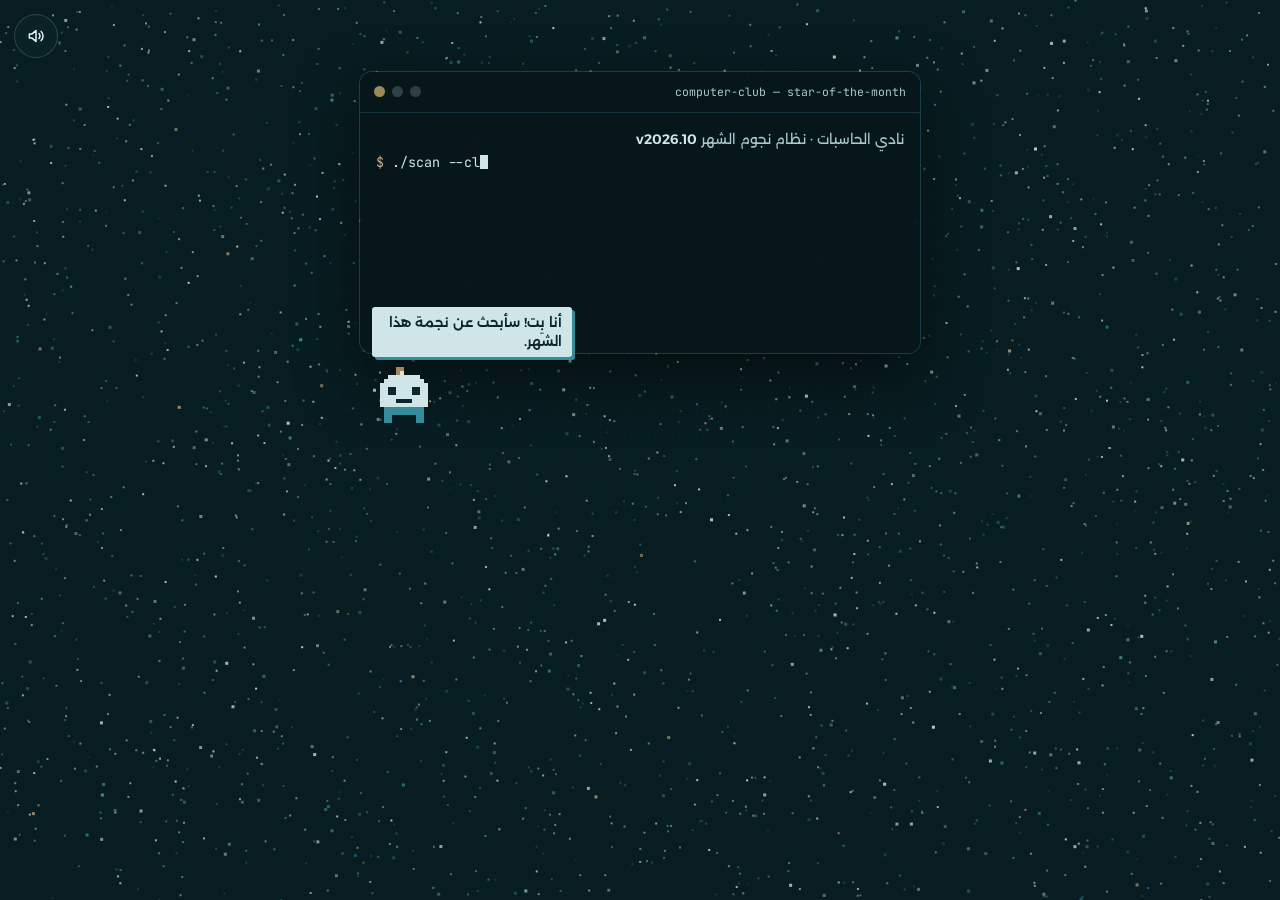
==== compile.html @ 95a60904 "Launch Star of the Month site with four interactive tabs A personal link per member (?n=name) opens " ====
<!doctype html>
<html lang="ar" dir="rtl">
<head>
<meta charset="utf-8">
<meta name="viewport" content="width=device-width,initial-scale=1,viewport-fit=cover">
<title>تجميع الماسة</title>
<meta name="theme-color" content="#0c272c">
<link rel="icon" href="/favicon.svg" type="image/svg+xml">
<link rel="preconnect" href="https://fonts.googleapis.com">
<link rel="preconnect" href="https://fonts.gstatic.com" crossorigin>
<link rel="stylesheet" href="https://fonts.googleapis.com/css2?family=Alexandria:wght@300;400;600;800&family=JetBrains+Mono:wght@400;600&display=swap">
<link rel="stylesheet" href="assets/core.css">
<style>
/* Concept D — the Computer Club's own medium: a terminal scans the club, then
   thousands of pixels compile into the diamond, and recompile into the member's name.
   Layout: terminal on top, a full-bleed pixel field behind, reveal at the bottom. */
body { height: 100%; overflow: hidden; background: #081d21; }
#field { position: fixed; inset: 0; width: 100%; height: 100%; display: block; touch-action: none; }
.grid-bg { position: fixed; inset: 0; pointer-events: none; opacity: .5;
  background-image: linear-gradient(rgba(53, 139, 154, .07) 1px, transparent 1px), linear-gradient(90deg, rgba(53, 139, 154, .07) 1px, transparent 1px);
  background-size: 24px 24px;
  -webkit-mask: radial-gradient(80% 60% at 50% 45%, #000, transparent); mask: radial-gradient(80% 60% at 50% 45%, #000, transparent);
}

.term {
  position: fixed; z-index: 10; left: 50%; top: calc(72px + env(safe-area-inset-top, 0px));
  width: min(calc(100% - 32px), 560px); translate: -50% 0;
  background: rgba(6, 22, 25, .86); -webkit-backdrop-filter: blur(6px); backdrop-filter: blur(6px);
  border-radius: 12px; box-shadow: 0 0 0 1px rgba(53, 139, 154, .35), 0 24px 60px rgba(0, 0, 0, .5);
  overflow: hidden; transition: transform 1s var(--ease-out), opacity .8s, top 1s var(--ease-out);
}
.term.away { transform: translateY(-30px) scale(.96); opacity: 0; pointer-events: none; }
.term__bar { display: flex; align-items: center; gap: 7px; padding: 10px 14px; direction: ltr; border-bottom: 1px solid rgba(53, 139, 154, .25); }
.term__bar i { width: 11px; height: 11px; border-radius: 50%; background: rgba(207, 229, 232, .2); }
.term__bar i:first-child { background: #9f895c; }
.term__bar span { margin-left: auto; font-family: var(--font-mono); font-size: .72rem; color: var(--ink-2); }
.term__body { padding: 14px 16px 16px; min-height: 240px; max-height: 46svh; overflow: hidden; font-family: var(--font-mono); font-size: .84rem; line-height: 1.75; }
.ln { white-space: pre-wrap; overflow-wrap: anywhere; }
.ln.cmd { direction: ltr; text-align: left; color: var(--mist); }
.ln.cmd .ps { color: var(--taupe-hi); }
.ln.out { direction: rtl; text-align: right; font-family: var(--font-ar); color: var(--ink-2); font-size: .86rem; }
.ln.out b { color: var(--mist); font-weight: 600; }
.ln.ok { color: #9fe0c5; }
.ln.gold { color: var(--taupe-hi); }
.bar { display: inline-block; direction: ltr; font-family: var(--font-mono); color: var(--teal); letter-spacing: -1px; }
.caret { display: inline-block; width: .6em; height: 1.1em; vertical-align: -.2em; background: var(--mist); animation: caret 1s steps(1) infinite; }
@keyframes caret { 50% { opacity: 0; } }

/* run key: an Enter keycap */
.run {
  position: fixed; z-index: 12; left: 50%; bottom: calc(40px + env(safe-area-inset-bottom, 0px)); translate: -50% 0;
  display: grid; justify-items: center; gap: 12px; text-align: center; transition: opacity .5s, transform .6s var(--ease-out);
}
.run[hidden] { display: none; }
.run p { margin: 0; color: var(--ink-2); font-size: .95rem; }
.keycap {
  position: relative; min-width: 190px; height: 64px; padding: 0 26px; border: 0; border-radius: 12px; cursor: pointer;
  display: inline-flex; align-items: center; justify-content: center; gap: 12px;
  font-family: var(--font-ar); font-weight: 700; font-size: 1.05rem; color: var(--abyss);
  background: linear-gradient(180deg, #f4fbfb, #cfe5e8);
  box-shadow: 0 6px 0 #6f9da3, 0 14px 24px rgba(0, 0, 0, .45);
  transition: transform .08s, box-shadow .08s;
}
.keycap kbd { font-family: var(--font-mono); font-size: .8rem; color: var(--deep); }
.keycap:active, .keycap.down { transform: translateY(5px); box-shadow: 0 1px 0 #6f9da3, 0 6px 12px rgba(0, 0, 0, .4); }
.keycap svg { width: 22px; height: 22px; }

/* mascot: بِت, a pixel sprite */
.bit { position: fixed; z-index: 11; width: 64px; height: 64px; image-rendering: pixelated; transition: left 1s var(--ease-out), top 1s var(--ease-out); }
.bit svg { width: 100%; height: 100%; display: block; shape-rendering: crispEdges; animation: hop 1.2s steps(2) infinite; }
@keyframes hop { 50% { transform: translateY(-4px); } }
.bit .blink { animation: bl 3.2s steps(1) infinite; }
@keyframes bl { 0%, 90% { opacity: 1; } 92%, 96% { opacity: 0; } }
.bit .say {
  position: absolute; bottom: 100%; left: 0; margin-bottom: 6px; width: max-content; max-width: 200px;
  font-family: var(--font-ar); font-size: .82rem; font-weight: 600; line-height: 1.45; color: var(--abyss); background: var(--mist);
  padding: .45em .8em; border-radius: 3px; box-shadow: 3px 3px 0 var(--teal); opacity: 0; transition: opacity .25s;
}
.bit .say.show { opacity: 1; }

/* reveal */
.reveal {
  position: fixed; z-index: 12; inset-inline: 0; bottom: 0; display: grid; justify-items: center; gap: 10px; text-align: center;
  padding: 0 max(20px, env(safe-area-inset-right, 0px)) calc(26px + env(safe-area-inset-bottom, 0px)) max(20px, env(safe-area-inset-left, 0px));
}
.reveal[hidden] { display: none; }
.reveal > * { animation: rise .8s var(--ease-out) both; }
.reveal > :nth-child(2) { animation-delay: .15s; } .reveal > :nth-child(3) { animation-delay: .3s; } .reveal > :nth-child(4) { animation-delay: .45s; }
@keyframes rise { from { opacity: 0; transform: translateY(20px); } to { opacity: 1; transform: none; } }
.role { display: flex; flex-wrap: wrap; justify-content: center; gap: .3em .7em; font-size: clamp(1rem, 4vw, 1.2rem); }
.role b { color: var(--taupe-hi); }
.role span { color: var(--ink-2); }
.msg { margin: 0; max-width: 34ch; font-weight: 300; color: var(--ink); text-wrap: pretty; }
.slogan { margin: 0; font-size: .82rem; color: var(--taupe-hi); }
.actions { display: flex; flex-wrap: wrap; justify-content: center; gap: 10px; }
.actions .btn { min-height: 48px; padding: 0 1.3em; font-size: .95rem; }
.sr { position: absolute; width: 1px; height: 1px; overflow: hidden; clip: rect(0 0 0 0); white-space: nowrap; }
.touch-hint { font-size: .78rem; color: rgba(169, 201, 205, .7); }
</style>
</head>
<body>
<canvas id="field" aria-hidden="true"></canvas>
<div class="grid-bg" aria-hidden="true"></div>

<section class="term" id="term" aria-label="الطرفية">
  <div class="term__bar"><i></i><i></i><i></i><span>computer-club — star-of-the-month</span></div>
  <div class="term__body" id="out" aria-live="polite"></div>
</section>

<div class="bit" id="bit" aria-hidden="true">
  <div class="say" id="bitSay"></div>
  <svg viewBox="0 0 16 16" id="bitSvg"></svg>
</div>

<div class="run" id="run" hidden>
  <p id="runHint"></p>
  <button class="keycap" id="runBtn" type="button"><svg viewBox="0 0 24 24" fill="none" stroke="currentColor" stroke-width="2.2" stroke-linecap="round" stroke-linejoin="round" aria-hidden="true"><path d="M20 5v7a3 3 0 0 1-3 3H5m0 0 4-4m-4 4 4 4"/></svg><span id="runLabel"></span><kbd>Enter</kbd></button>
</div>

<section class="reveal" id="reveal" hidden>
  <h1 class="sr" id="srName"></h1>
  <div class="role"><b id="title"></b><span id="committee"></span></div>
  <p class="msg" id="msg"></p>
  <p class="slogan" id="slogan"></p>
  <div class="actions">
    <button class="btn btn--gold" id="saveBtn" type="button"><svg viewBox="0 0 24 24" fill="none" stroke="currentColor" stroke-width="2" stroke-linecap="round" stroke-linejoin="round" aria-hidden="true"><path d="M12 4v11m0 0-4.5-4.5M12 15l4.5-4.5M5 19.5h14"/></svg><span id="saveLabel"></span></button>
    <button class="btn btn--ghost" id="shareBtn" type="button"><svg viewBox="0 0 24 24" fill="none" stroke="currentColor" stroke-width="2" stroke-linecap="round" stroke-linejoin="round" aria-hidden="true"><path d="M8.6 13.5l6.8 4M15.4 6.5l-6.8 4"/><circle cx="18" cy="5" r="2.6"/><circle cx="6" cy="12" r="2.6"/><circle cx="18" cy="19" r="2.6"/></svg>مشاركة</button>
    <button class="btn btn--ghost" id="againBtn" type="button"><svg viewBox="0 0 24 24" fill="none" stroke="currentColor" stroke-width="2" stroke-linecap="round" stroke-linejoin="round" aria-hidden="true"><path d="M4 12a8 8 0 1 0 2.4-5.7M4 4v4.5h4.5"/></svg>من جديد</button>
  </div>
  <p class="touch-hint" id="touchHint"></p>
</section>

<script src="assets/core.js"></script>
<script>
(function () {
  var S = window.SOTM, m = S.member, G = S.G, $ = S.$;
  S.sound.mountButton();

  /* ---------- Bit, the pixel sprite ---------- */
  var BIT = [
    '................',
    '......XX........',
    '......XG........',
    '....MMMMMMMM....',
    '...MMMMMMMMMM...',
    '..MMMMMMMMMMMM..',
    '..MMKKMMMMKKMM..',
    '..MMKKMMMMKKMM..',
    '..MMMMMMMMMMMM..',
    '..MMMMKKKKMMMM..',
    '..MMMMMMMMMMMM..',
    '...TTTTTTTTTT...',
    '...TTTTTTTTTT...',
    '...TT......TT...',
    '...TT......TT...',
    '................'];
  var COL = { M: '#cfe5e8', K: '#0c272c', T: '#358b9a', X: '#9f895c', G: '#e9dcc3' };
  var svg = '';
  BIT.forEach(function (row, y) { for (var x = 0; x < 16; x++) { var ch = row[x]; if (COL[ch]) svg += '<rect class="' + (ch === 'K' && y < 8 ? 'blink' : '') + '" x="' + x + '" y="' + y + '" width="1" height="1" fill="' + COL[ch] + '"/>'; } });
  $('#bitSvg').innerHTML = svg;
  var bit = $('#bit'), bitSay = $('#bitSay');
  function bitTo(x, y) { bit.style.left = x + 'px'; bit.style.top = y + 'px'; }
  function bitTalk(t, ms) { bitSay.textContent = t; bitSay.classList.add('show'); clearTimeout(bitTalk.h); if (ms) bitTalk.h = setTimeout(function () { bitSay.classList.remove('show'); }, ms); }
  function placeBit() {
    var t = $('#term').getBoundingClientRect();
    bitTo(t.left + 12, t.bottom + 10);
  }
  placeBit(); addEventListener('resize', function () { if (!$('#term').classList.contains('away')) placeBit(); });

  /* ---------- terminal script ---------- */
  var out = $('#out');
  var monthSlug = 'oct-2026';
  function line(cls, html) { var d = document.createElement('div'); d.className = 'ln ' + cls; d.innerHTML = html || ''; out.appendChild(d); while (out.scrollHeight > out.clientHeight + 4 && out.children.length > 1) out.removeChild(out.firstChild); return d; }
  function typeCmd(text) {
    return new Promise(function (res) {
      var d = line('cmd', '<span class="ps">$</span> '), i = 0, span = document.createElement('span'), caret = document.createElement('span');
      caret.className = 'caret'; d.appendChild(span); d.appendChild(caret);
      (function tick() {
        span.textContent = text.slice(0, ++i); if (i % 2) S.sound.play('key');
        if (i < text.length) setTimeout(tick, S.reducedMotion() ? 0 : 28 + Math.random() * 40); else { caret.remove(); setTimeout(res, 250); }
      })();
    });
  }
  function bar(label, ms) {
    return new Promise(function (res) {
      var d = line('out', '<b>' + label + '</b> <span class="bar"></span> <span class="pc">٠٪</span>'), b = d.querySelector('.bar'), pc = d.querySelector('.pc'), k = 0, N = 12;
      var ar = function (n) { return String(n).replace(/\d/g, function (c) { return '٠١٢٣٤٥٦٧٨٩'[c]; }); };
      (function step() {
        k++; b.textContent = '█'.repeat(k) + '░'.repeat(N - k); pc.textContent = ar(Math.round(k / N * 100)) + '٪';
        if (k % 3 === 0) S.sound.play('tick');
        if (k < N) setTimeout(step, ms / N); else setTimeout(res, 120);
      })();
    });
  }
  var wait = S.wait;
  var started = false;

  function boot() {
    line('out', 'نادي الحاسبات · نظام نجوم الشهر <b>v2026.10</b>');
    setTimeout(function () { bitTalk(G('أنا بِت! سأبحث عن نجمة هذا الشهر.', 'أنا بِت! سأبحث عن نجم هذا الشهر.'), 3800); }, 600);
    wait(900).then(function () { return typeCmd('./scan --club=computer --month=' + monthSlug); })
      .then(function () { line('out', 'جارٍ مسح <b>٦ لجان</b> و<b>١٧ عضوًا</b>…'); return wait(500); })
      .then(function () { return bar('الشغف', 700); })
      .then(function () { return bar('العطاء', 600); })
      .then(function () { return bar('الإبداع', 600); })
      .then(function () { return bar('روح الفريق', 500); })
      .then(function () { var d = line('out gold', '✦ وُجدت إشارة ماسية في <b>' + m.committee + '</b>'); S.sound.play('ping', 1.1); return wait(700); })
      .then(function () { return typeCmd('compile diamond.dmd --for=' + '█'.repeat(Math.min(10, m.name.length))); })
      .then(function () { line('out', G('التجميع جاهز. ينتظر أمركِ.', 'التجميع جاهز. ينتظر أمرك.')); $('#run').hidden = false; bitTalk(G('اضغطي Enter لنبدأ!', 'اضغط Enter لنبدأ!'), 0); });
  }

  /* ---------- pixel field ---------- */
  var cv = $('#field'), cx = cv.getContext('2d'), W = 0, H = 0, DPR = 1, P = [], mode = 'drift', pointer = { x: -999, y: -999, on: false };
  var COLORS = ['#cfe5e8', '#358b9a', '#5fb0bd', '#ffffff', '#c9b28a', '#2a636d'];
  function resize() {
    DPR = Math.min(devicePixelRatio || 1, 2); W = innerWidth; H = innerHeight;
    cv.width = W * DPR; cv.height = H * DPR; cx.setTransform(DPR, 0, 0, DPR, 0, 0);
    if (mode === 'diamond') setTargets(diamondPoints());
    if (mode === 'name') setTargets(namePoints());
  }
  var COUNT = Math.round(Math.min(2600, Math.max(1300, innerWidth * innerHeight / 260)));
  for (var i = 0; i < COUNT; i++) {
    P.push({ x: Math.random() * innerWidth, y: Math.random() * innerHeight, vx: 0, vy: 0, tx: null, ty: null,
      s: Math.random() < 0.85 ? 2 : 3, c: COLORS[i % COLORS.length], d: Math.random() * 6.28, a: 0.25 + Math.random() * 0.5 });
  }
  resize(); addEventListener('resize', resize);

  function sample(drawFn, gap) {
    var o = document.createElement('canvas'); o.width = W; o.height = H;
    var g = o.getContext('2d'); drawFn(g);
    var data = g.getImageData(0, 0, W, H).data, pts = [];
    for (var y = 0; y < H; y += gap) for (var x = 0; x < W; x += gap) if (data[(y * W + x) * 4 + 3] > 128) pts.push([x, y]);
    return pts;
  }
  function diamondPoints() {
    var w = Math.min(W * 0.78, 420), cy = H * 0.42;
    return sample(function (g) {
      S.drawDiamond(g, W / 2, cy, w, { fills: ['rgba(0,0,0,0)', 'rgba(0,0,0,0)', 'rgba(0,0,0,0)', 'rgba(0,0,0,0)', 'rgba(0,0,0,0)', 'rgba(0,0,0,0)', 'rgba(0,0,0,0)', 'rgba(0,0,0,0)'], stroke: '#fff', lineWidth: 5 });
    }, W < 500 ? 3 : 4);
  }
  var nameLines = [];
  function namePoints() {
    var maxW = W * 0.88, fs = Math.min(W * 0.2, 150);
    var c = document.createElement('canvas').getContext('2d');
    // one line if it fits large enough, otherwise first name / rest
    c.font = '800 ' + fs + 'px Alexandria';
    nameLines = [m.name];
    if (c.measureText(m.name).width > maxW) {
      var one = S.fitText(c, m.name, maxW, fs, '800', 'Alexandria');
      if (one < fs * 0.62 && m.rest) { nameLines = [m.first, m.rest]; fs = Math.min(S.fitText(c, m.first, maxW, fs, '800', 'Alexandria'), S.fitText(c, m.rest, maxW, fs, '800', 'Alexandria')); }
      else fs = one;
    }
    var lh = fs * 1.15, top = H * 0.4 - (nameLines.length - 1) * lh / 2;
    return sample(function (g) {
      g.fillStyle = '#fff'; g.font = '800 ' + fs + 'px Alexandria'; g.textAlign = 'center'; g.textBaseline = 'middle'; g.direction = 'rtl';
      nameLines.forEach(function (l, i) { g.fillText(l, W / 2, top + i * lh); });
    }, W < 500 ? 3 : 4);
  }
  function setTargets(pts) {
    // shuffle so the assembly reads as a swarm, not a scan line
    for (var i = pts.length - 1; i > 0; i--) { var j = (Math.random() * (i + 1)) | 0, t = pts[i]; pts[i] = pts[j]; pts[j] = t; }
    P.forEach(function (p, i) {
      if (i < pts.length) { p.tx = pts[i][0]; p.ty = pts[i][1]; p.a = 1; }
      else { p.tx = null; p.ty = null; p.a = 0.18 + Math.random() * 0.3; }
    });
  }
  function scatter(power) {
    P.forEach(function (p) { var a = Math.random() * 6.28, sp = Math.random() * power; p.vx += Math.cos(a) * sp; p.vy += Math.sin(a) * sp; });
  }

  cv.addEventListener('pointermove', function (e) { pointer.x = e.clientX; pointer.y = e.clientY; pointer.on = true; });
  cv.addEventListener('pointerdown', function (e) { pointer.x = e.clientX; pointer.y = e.clientY; pointer.on = true; });
  cv.addEventListener('pointerleave', function () { pointer.on = false; });
  cv.addEventListener('pointerup', function (e) { if (e.pointerType !== 'mouse') pointer.on = false; });

  var last = performance.now();
  function frame(now) {
    var dt = Math.min(2, (now - last) / 16.7); last = now;
    cx.clearRect(0, 0, W, H);
    var R = 70;
    for (var i = 0; i < P.length; i++) {
      var p = P[i];
      if (p.tx != null) {
        p.vx += (p.tx - p.x) * 0.012 * dt; p.vy += (p.ty - p.y) * 0.012 * dt;
        p.vx *= 0.86; p.vy *= 0.86;
      } else {
        p.d += 0.01 * dt; p.vx += Math.cos(p.d) * 0.02; p.vy += Math.sin(p.d) * 0.02 + 0.004;
        p.vx *= 0.98; p.vy *= 0.98;
        if (p.y > H + 10) p.y = -10; if (p.x < -10) p.x = W + 10; if (p.x > W + 10) p.x = -10; if (p.y < -12) p.y = H + 8;
      }
      if (pointer.on) {
        var dx = p.x - pointer.x, dy = p.y - pointer.y, d2 = dx * dx + dy * dy;
        if (d2 < R * R) { var f = (1 - Math.sqrt(d2) / R) * 2.2; var dd = Math.sqrt(d2) || 1; p.vx += dx / dd * f; p.vy += dy / dd * f; }
      }
      p.x += p.vx * dt; p.y += p.vy * dt;
      cx.globalAlpha = p.a; cx.fillStyle = p.c; cx.fillRect(p.x, p.y, p.s, p.s);
    }
    cx.globalAlpha = 1;
    if (!stepping) requestAnimationFrame(frame);
  }
  var stepping = false;
  requestAnimationFrame(frame);
  // ?debug: let a test advance the physics without waiting on real frames
  if (/[?&]debug\b/.test(location.search)) window.__step = function (n) { stepping = true; for (var k = 0; k < n; k++) { last = performance.now() - 16.7; frame(performance.now()); } stepping = false; };

  /* ---------- run ---------- */
  function run() {
    if (started) return; started = true;
    S.sound.unlock(); S.sound.startMusic();
    $('#runBtn').classList.add('down'); setTimeout(function () { $('#runBtn').classList.remove('down'); }, 120);
    S.sound.play('blip');
    $('#run').hidden = true; bitTalk('جارٍ التجميع…', 2000);
    var d = line('ok', 'compiling ██████████ done'); d.className = 'ln cmd ok';
    setTimeout(function () {
      $('#term').classList.add('away');
      bitTo(16, innerHeight * 0.14);
      mode = 'diamond'; S.fontsReady(['800 100px Alexandria']).then(function () { setTargets(diamondPoints()); });
      S.sound.play('whoosh');
      setTimeout(function () { S.sound.play('ping', 0.8); bitTalk('هذه هي الماسة!', 2200); }, 1800);
      setTimeout(function () {
        scatter(14); S.sound.play('chisel');
        mode = 'name'; setTargets(namePoints());
        S.sound.play('whoosh');
      }, 4200);
      setTimeout(function () {
        S.sound.play('reveal');
        S.burst(innerWidth / 2, innerHeight * 0.4, 70, { speed: 10, lift: 4 });
        $('#srName').textContent = m.name;
        $('#reveal').hidden = false;
        bitTalk(G('ألف مبروك يا نجمتنا!', 'ألف مبروك يا نجمنا!'), 4000);
      }, 6400);
    }, 600);
  }
  $('#runBtn').addEventListener('click', run);
  addEventListener('keydown', function (e) { if (e.key === 'Enter' && !$('#run').hidden) { e.preventDefault(); run(); } });

  $('#runHint').textContent = G('كل شيء جاهز. شغّلي البرنامج.', 'كل شيء جاهز. شغّل البرنامج.');
  $('#runLabel').textContent = G('شغّلي', 'شغّل');
  $('#title').textContent = m.title;
  $('#committee').textContent = m.committee + ' · ' + S.CONFIG.month + ' ' + S.CONFIG.year;
  $('#msg').textContent = G('تألّقكِ لم يكن خطأً في الكود. كان نتيجة شغفكِ وعطائكِ وجهدكِ المستمر. استمري في الإبداع.',
    'تألّقك لم يكن خطأً في الكود. كان نتيجة شغفك وعطائك وجهدك المستمر. استمر في الإبداع.');
  $('#slogan').textContent = S.CONFIG.slogan;
  $('#saveLabel').textContent = G('احفظي البطاقة', 'احفظ البطاقة');
  $('#touchHint').textContent = G('المسي اسمكِ لتبعثري البكسلات.', 'المس اسمك لتبعثر البكسلات.');
  $('#againBtn').addEventListener('click', function () { location.reload(); });
  boot();

  /* ---------- share card ---------- */
  function buildCard() {
    return S.fontsReady(['800 80px Alexandria', '400 40px Alexandria', '600 30px "JetBrains Mono"']).then(function () {
      var Wc = 1080, Hc = 1920, c = document.createElement('canvas'); c.width = Wc; c.height = Hc;
      var x = c.getContext('2d');
      x.fillStyle = '#081d21'; x.fillRect(0, 0, Wc, Hc);
      x.strokeStyle = 'rgba(53,139,154,.12)'; x.lineWidth = 1;
      for (var gx = 0; gx < Wc; gx += 40) { x.beginPath(); x.moveTo(gx, 0); x.lineTo(gx, Hc); x.stroke(); }
      for (var gy = 0; gy < Hc; gy += 40) { x.beginPath(); x.moveTo(0, gy); x.lineTo(Wc, gy); x.stroke(); }
      // pixel diamond
      var o = document.createElement('canvas'); o.width = 600; o.height = 480; var og = o.getContext('2d');
      S.drawDiamond(og, 300, 240, 560, { stroke: '#2a636d', lineWidth: 7 });
      var dat = og.getImageData(0, 0, 600, 480).data;
      for (var yy = 0; yy < 480; yy += 8) for (var xx = 0; xx < 600; xx += 8) {
        var k = (yy * 600 + xx) * 4; if (dat[k + 3] < 128) continue;
        x.fillStyle = 'rgb(' + dat[k] + ',' + dat[k + 1] + ',' + dat[k + 2] + ')'; x.fillRect(240 + xx, 300 + yy, 7, 7);
      }
      // name in pixels
      var nf = 210, tmp = document.createElement('canvas').getContext('2d');
      nf = S.fitText(tmp, m.name, 980, 200, '800', 'Alexandria');
      var nc = document.createElement('canvas'); nc.width = 1080; nc.height = 360; var ng = nc.getContext('2d');
      ng.fillStyle = '#fff'; ng.font = '800 ' + nf + 'px Alexandria'; ng.textAlign = 'center'; ng.textBaseline = 'middle'; ng.direction = 'rtl'; ng.fillText(m.name, 540, 180);
      var nd = ng.getImageData(0, 0, 1080, 360).data, step = nf > 120 ? 6 : 4;
      for (yy = 0; yy < 360; yy += step) for (xx = 0; xx < 1080; xx += step) {
        if (nd[(yy * 1080 + xx) * 4 + 3] < 128) continue;
        x.fillStyle = Math.random() < 0.12 ? '#c9b28a' : (Math.random() < 0.5 ? '#ffffff' : '#cfe5e8'); x.fillRect(xx, 940 + yy, step - 1, step - 1);
      }
      x.direction = 'rtl'; x.textAlign = 'center';
      x.fillStyle = '#c9b28a'; x.font = '700 56px Alexandria'; x.fillText(m.title, 540, 1390);
      x.fillStyle = '#cfe5e8'; x.font = '400 40px Alexandria';
      S.wrapLines(x, m.committee, 900).forEach(function (l, i) { x.fillText(l, 540, 1460 + i * 54); });
      x.fillStyle = '#a9c9cd'; x.font = '400 34px Alexandria'; x.fillText(S.CONFIG.month + ' ' + S.CONFIG.year + ' · ' + S.CONFIG.club, 540, 1580);
      x.direction = 'ltr'; x.fillStyle = '#358b9a'; x.font = '400 30px "JetBrains Mono", monospace'; x.fillText('$ compile diamond.dmd  ✓ done', 540, 1700);
      x.direction = 'rtl'; x.fillStyle = '#e9dcc3'; x.font = '600 36px Alexandria'; x.fillText(S.CONFIG.slogan, 540, 1790);
      return c;
    });
  }
  $('#saveBtn').addEventListener('click', function () { S.sound.play('blip'); buildCard().then(function (c) { return S.saveCanvas(c); }); });
  $('#shareBtn').addEventListener('click', function () { S.sound.play('blip'); buildCard().then(function (c) { return S.shareCanvas(c); }); });
})();
</script>
</body>
</html>
---- assets/core.css ----
/* نجوم الشهر — shared tokens & chrome
   Single committed world: the Diamond Era palette on a night-teal ground.
   The page is always dark by design (opened at night, from a chat, on a phone). */
:root {
  --abyss: #0c272c;      /* Dark Cyan  */
  --abyss-2: #0f3238;
  --deep: #2a636d;       /* Deep Teal  */
  --teal: #358b9a;       /* Teal Blue  */
  --taupe: #9f895c;      /* Taupe Brown */
  --taupe-hi: #c9b28a;
  --sand: #e9dcc3;
  --mist: #cfe5e8;
  --white: #ffffff;
  --ink: #e8f3f4;        /* body text on abyss */
  --ink-2: #a9c9cd;      /* secondary text, teal-tinted */
  --line: rgba(207, 229, 232, 0.18);
  --font-ar: 'Alexandria', 'Noto Kufi Arabic', 'Segoe UI', Tahoma, sans-serif;
  --font-cal: 'Aref Ruqaa', 'Alexandria', serif;
  --font-mono: 'JetBrains Mono', ui-monospace, 'Cascadia Mono', Consolas, monospace;
  --ease-out: cubic-bezier(.16, 1, .3, 1);
  --ease-io: cubic-bezier(.65, 0, .35, 1);
  color-scheme: dark;
}
@media (prefers-color-scheme: light) { :root:not([data-theme="dark"]) { color-scheme: dark; } }
:root[data-theme="light"] { color-scheme: dark; }

* { box-sizing: border-box; }
html, body { height: 100%; }
html { overflow-x: clip; }
[hidden] { display: none !important; }
body {
  margin: 0;
  background: var(--abyss);
  color: var(--ink);
  font-family: var(--font-ar);
  font-size: 16px;
  line-height: 1.7;
  -webkit-font-smoothing: antialiased;
  -webkit-tap-highlight-color: transparent;
  overflow-x: clip;
}
::selection { background: var(--taupe); color: var(--abyss); }
:focus-visible { outline: 2px solid var(--taupe-hi); outline-offset: 3px; }
button { font: inherit; color: inherit; }

/* ---------- Faceted buttons (cut corners, like a girdle) ---------- */
.btn {
  --cut: 12px;
  position: relative;
  display: inline-flex; align-items: center; justify-content: center; gap: .55em;
  min-height: 52px; padding: 0 1.6em;
  border: 0; cursor: pointer;
  font-weight: 600; font-size: 1rem; letter-spacing: 0;
  clip-path: polygon(var(--cut) 0, calc(100% - var(--cut)) 0, 100% 50%, calc(100% - var(--cut)) 100%, var(--cut) 100%, 0 50%);
  transition: transform .4s var(--ease-out), filter .3s, background-color .3s;
  touch-action: manipulation;
}
.btn svg { width: 18px; height: 18px; flex: none; }
.btn--primary { background: linear-gradient(180deg, #fff 0%, var(--mist) 100%); color: var(--abyss); }
.btn--gold { background: linear-gradient(180deg, var(--taupe-hi) 0%, var(--taupe) 100%); color: var(--abyss); }
.btn--ghost { background: rgba(207, 229, 232, .08); color: var(--ink); box-shadow: inset 0 0 0 1px var(--line); }
.btn:hover { transform: translateY(-2px); filter: brightness(1.06); }
.btn:active { transform: translateY(1px) scale(.98); }
.btn[disabled] { opacity: .45; cursor: default; transform: none; }

/* ---------- Sound toggle ---------- */
.sound-btn {
  position: fixed; z-index: 50;
  top: calc(14px + env(safe-area-inset-top, 0px));
  left: max(14px, env(safe-area-inset-left, 0px));
  width: 44px; height: 44px; border-radius: 50%;
  display: grid; place-items: center;
  border: 1px solid var(--line); background: rgba(12, 39, 44, .55);
  -webkit-backdrop-filter: blur(8px); backdrop-filter: blur(8px);
  color: var(--ink); cursor: pointer;
}
.sound-btn .x { display: none; }
.sound-btn[aria-pressed="false"] .x { display: inline; }
.sound-btn[aria-pressed="false"] .w1, .sound-btn[aria-pressed="false"] .w2 { display: none; }

/* ---------- Toast & image sheet ---------- */
.sotm-toast {
  position: fixed; z-index: 80; left: 50%; bottom: calc(24px + env(safe-area-inset-bottom, 0px));
  transform: translate(-50%, 20px); opacity: 0; pointer-events: none;
  max-width: calc(100% - 32px);
  background: var(--sand); color: var(--abyss); font-weight: 600; font-size: .92rem;
  padding: .7em 1.2em; border-radius: 10px;
  box-shadow: 0 12px 30px rgba(0, 0, 0, .35);
  transition: opacity .3s, transform .5s var(--ease-out);
  overflow-wrap: anywhere;
}
.sotm-toast.show { opacity: 1; transform: translate(-50%, 0); }
.sotm-sheet {
  position: fixed; inset: 0; z-index: 90; display: grid; place-items: center;
  padding: 24px max(16px, env(safe-area-inset-left, 0px));
  background: rgba(6, 22, 25, .82); -webkit-backdrop-filter: blur(6px); backdrop-filter: blur(6px);
  opacity: 0; pointer-events: none; transition: opacity .3s;
}
.sotm-sheet.open { opacity: 1; pointer-events: auto; }
.sotm-sheet__panel { display: grid; gap: 14px; justify-items: center; max-width: 360px; width: 100%; }
.sotm-sheet__panel img { width: 100%; max-height: 66vh; object-fit: contain; border-radius: 14px; box-shadow: 0 24px 60px rgba(0, 0, 0, .5); }
.sotm-sheet__panel p { margin: 0; text-align: center; color: var(--ink-2); font-size: .92rem; }
.sotm-sheet__close { min-height: 46px; padding: 0 2em; border-radius: 99px; border: 0; background: var(--mist); color: var(--abyss); font-weight: 700; cursor: pointer; }

/* word-by-word reveal helper */
.w { display: inline-block; }

@media (prefers-reduced-motion: reduce) {
  *, *::before, *::after { animation-duration: .01ms !important; animation-iteration-count: 1 !important; transition-duration: .01ms !important; }
}
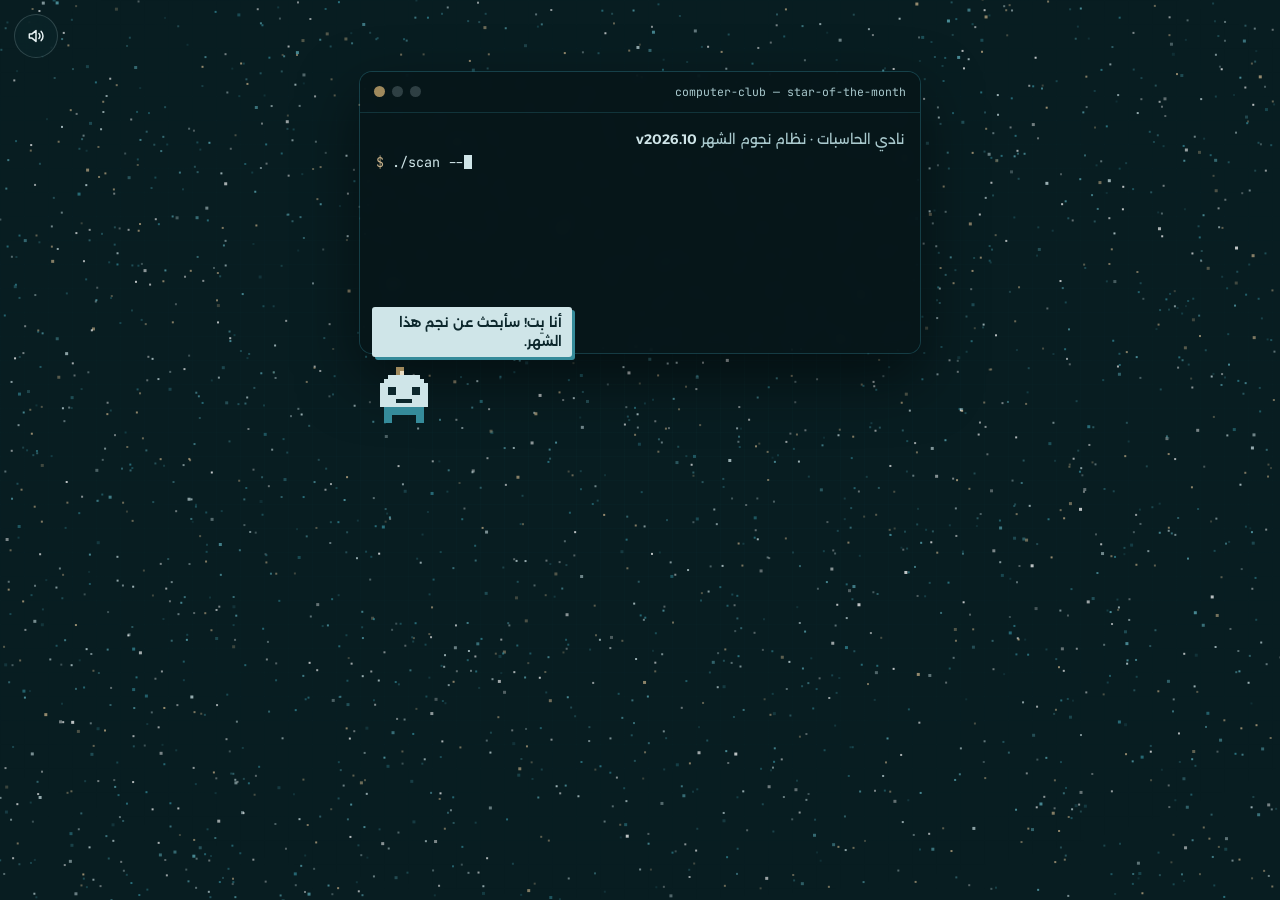
==== commit 8e91054a: "Fingerprint asset URLs so updates are never served from a stale cache Co-Authored-By: Claude Opus 5." ====
--- a/compile.html
+++ b/compile.html
@@ -9,7 +9,7 @@
 <link rel="preconnect" href="https://fonts.googleapis.com">
 <link rel="preconnect" href="https://fonts.gstatic.com" crossorigin>
 <link rel="stylesheet" href="https://fonts.googleapis.com/css2?family=Alexandria:wght@300;400;600;800&family=JetBrains+Mono:wght@400;600&display=swap">
-<link rel="stylesheet" href="assets/core.css">
+<link rel="stylesheet" href="assets/core.css?v=bcacce79">
 <style>
 /* Concept D — the Computer Club's own medium: a terminal scans the club, then
    thousands of pixels compile into the diamond, and recompile into the member's name.
@@ -130,7 +130,7 @@
   <p class="touch-hint" id="touchHint"></p>
 </section>
 
-<script src="assets/core.js"></script>
+<script src="assets/core.js?v=8bef0c1b"></script>
 <script>
 (function () {
   var S = window.SOTM, m = S.member, G = S.G, $ = S.$;
